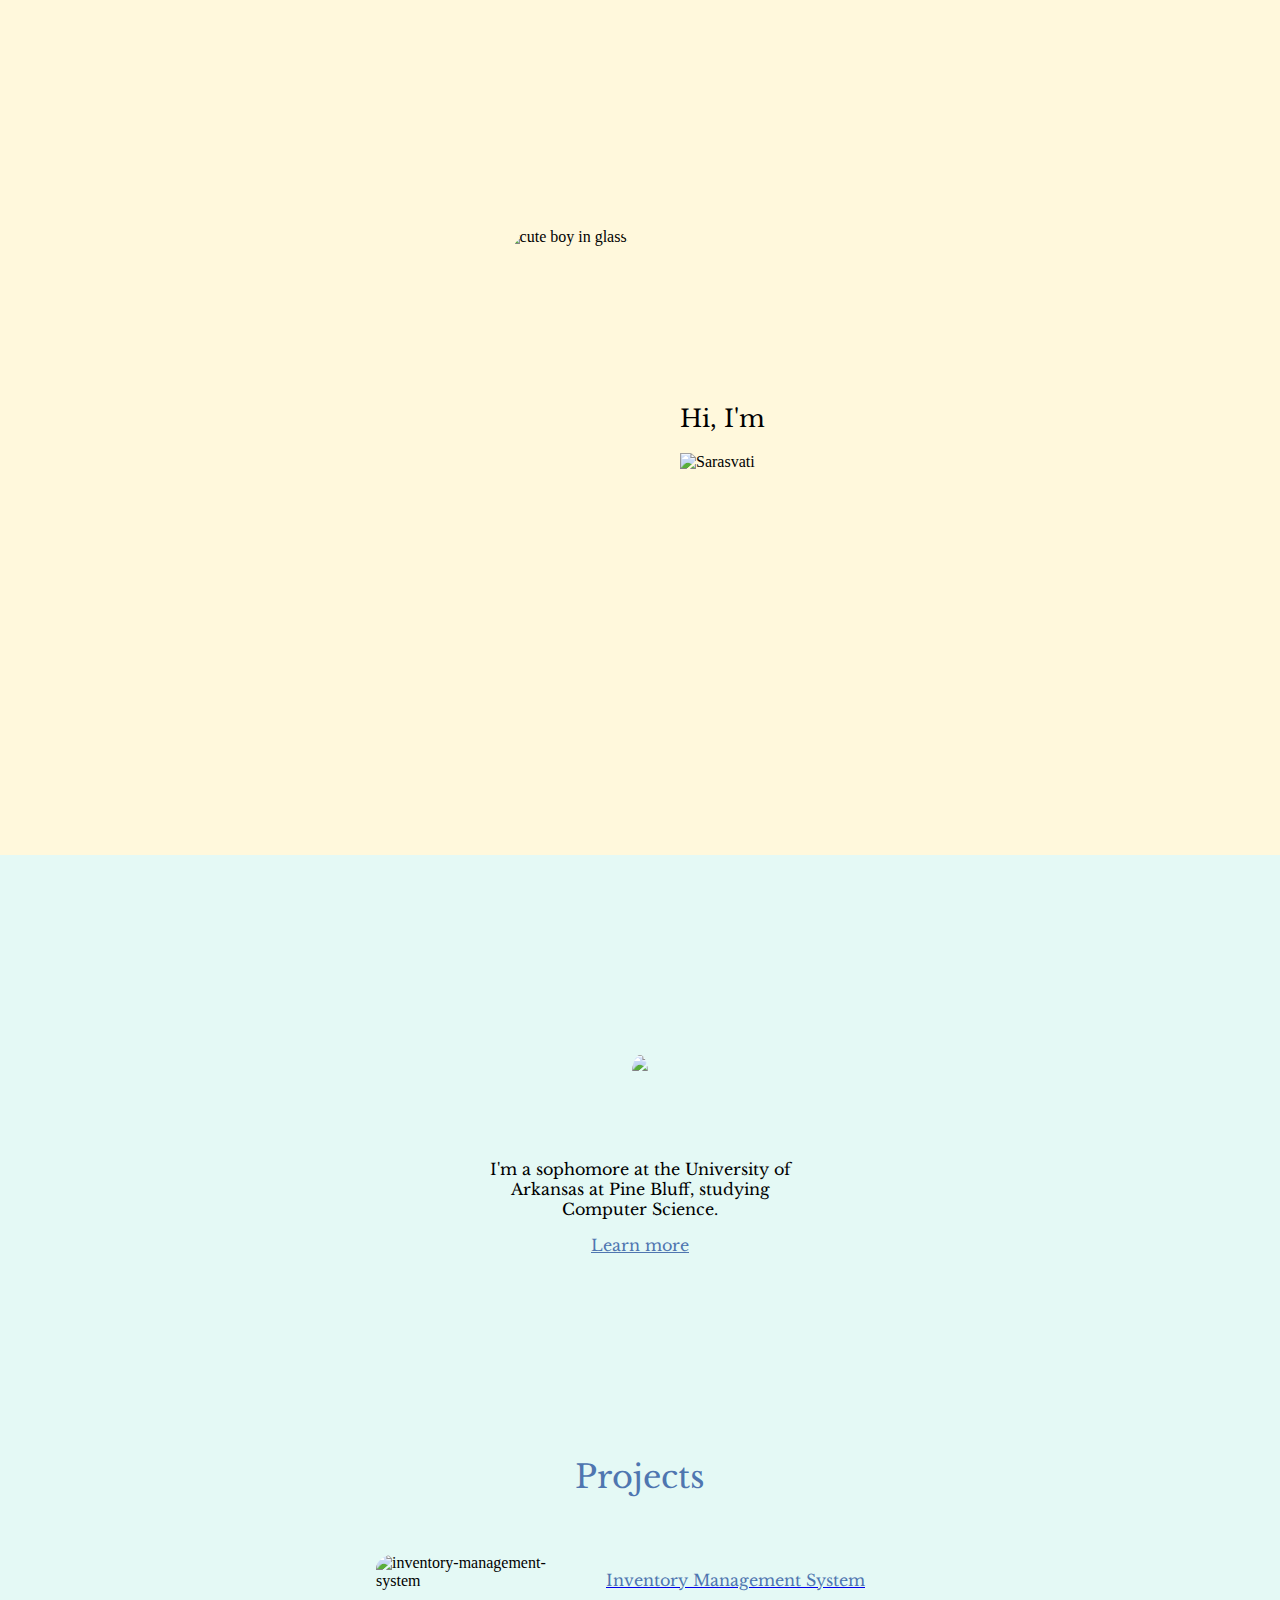
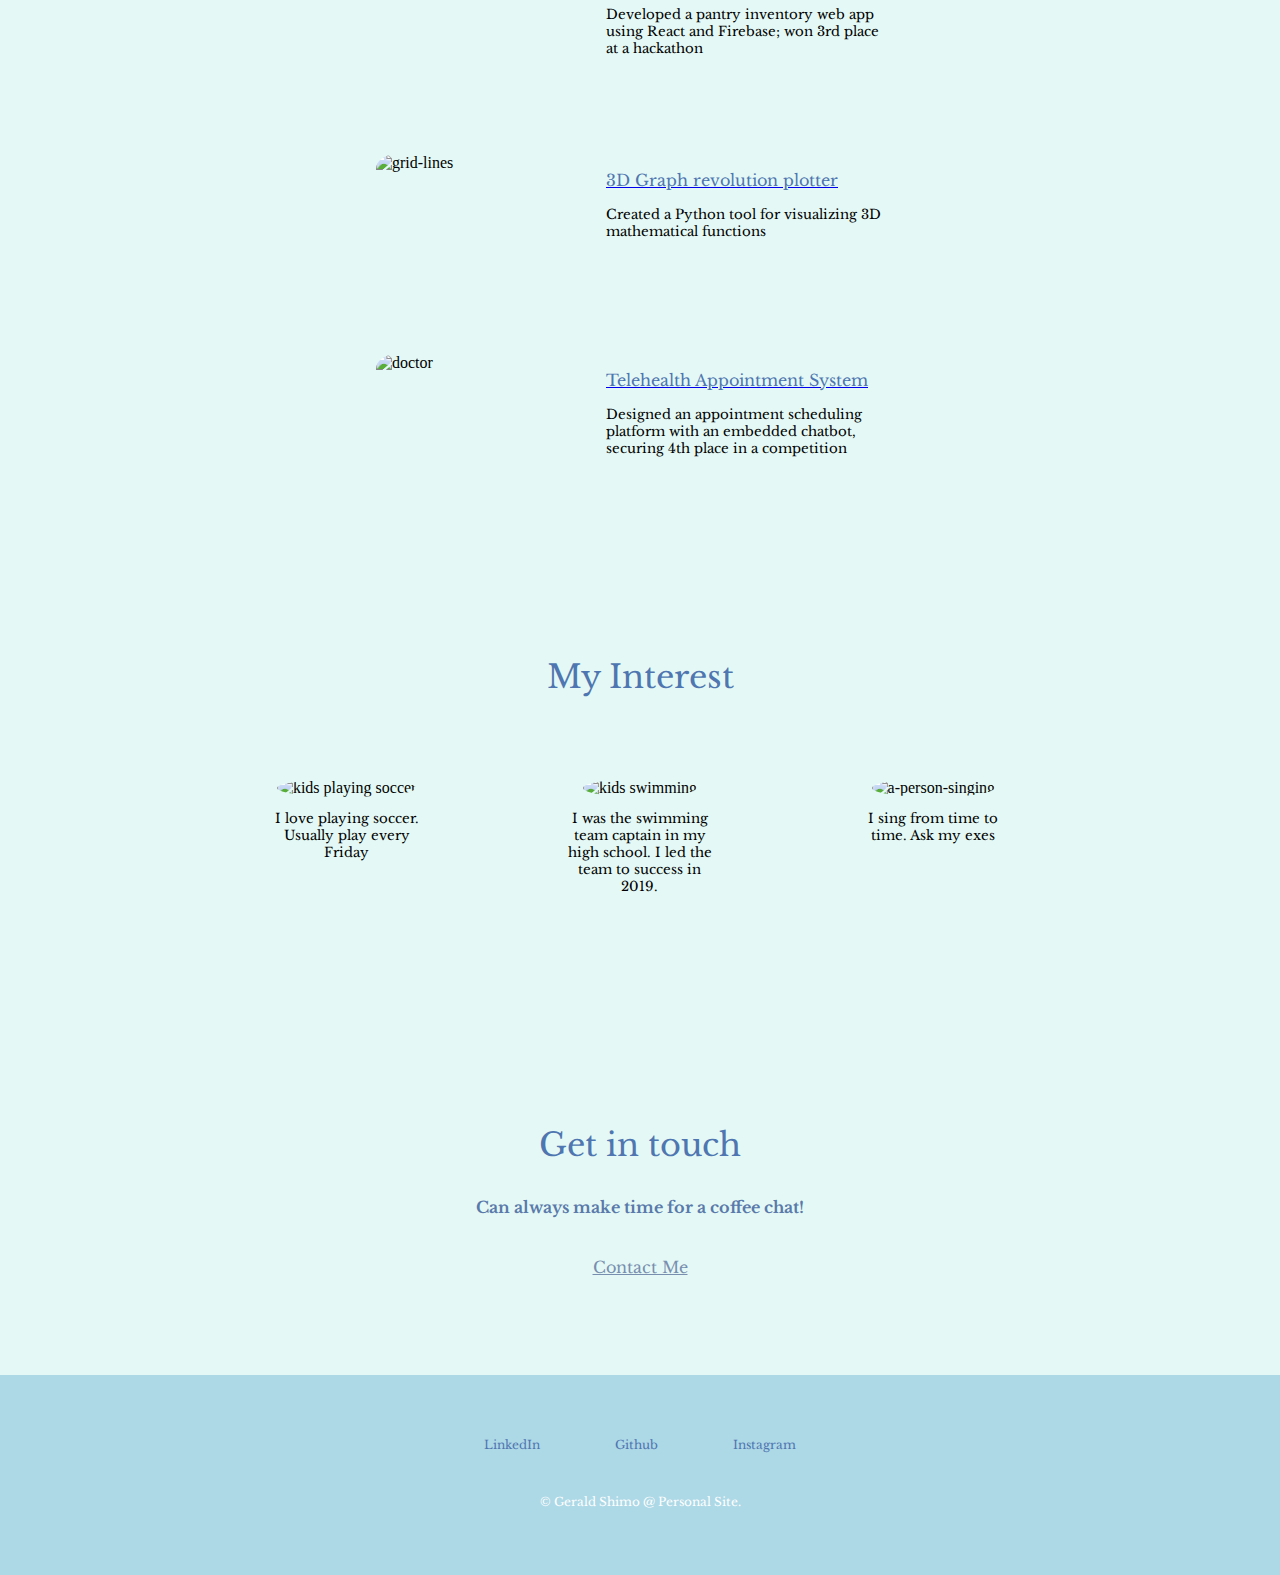
==== index.html @ 8eca2f7e "first commit" ====
<!DOCTYPE html>
<html lang="en">
  <head>
    <meta charset="UTF-8" />
    <meta name="viewport" content="width=device-width, initial-scale=1.0" />
    <title>Gerald Shimo Personal Site</title>
    <link rel="stylesheet" href="./style.css" />
    <link rel="preconnect" href="https://fonts.googleapis.com" />
    <link rel="preconnect" href="https://fonts.gstatic.com" crossorigin />
    <link
      href="https://fonts.googleapis.com/css2?family=Libre+Baskerville:ital,wght@0,400;0,700;1,400&family=Tajawal:wght@200;300;400;500;700;800;900&display=swap"
      rel="stylesheet"
    />
  </head>
  <body>
    <section id="title">
      <div class="title-container">
        <div class="image-div">
          <img
            class="image"
            src="./images/lab-photot.jpeg"
            alt="cute boy in glasses"
            height="400"
          />
        </div>
        <div class="intro-div">
          <ul class="intro-list">
            <h2 class="libre-baskerville-regular">Hi, I'm</h2>
            <img
              src="https://see.fontimg.com/api/rf5/9Y4w5/YjVhNWNkMDQ3OTE2NDg5ZTlkY2MzYjE3ZjZjNmVkZjIudHRm/R2VyYWxk/sarasvati.png?r=fs&amp;h=130&amp;w=2000&amp;fg=000000&amp;bg=FFFFFF&amp;tb=1&amp;s=65"
              data-ratio="1"
              alt="Sarasvati"
              class="v-lazy-image"
              style="height: 65px"
            />
          </ul>
        </div>
      </div>
    </section>

    <section id="resume">
      <!-- link to capstone project: resume -->
      <div class="resume-intro-div">
        <img
          src="./images/smiley.jpeg"
          height="200"
          style="border-radius: 50%"
        />
        <p class="resume-intro libre-baskerville-regular">
          I'm a sophomore at the University of Arkansas at Pine Bluff, studying
          Computer Science.
        </p>
        <a
          class="libre-baskerville-regular"
          href="./resume-page/resume.html"
          style="color: #4f76b0"
          >Learn more</a
        >
      </div>
    </section>

    <section id="projects">
      <!--  make them a row -->
      <!-- try to immitate your first website -->
      <div class="projects-p-div">
        <p class="libre-baskerville-regular projects-p">Projects</p>
      </div>
      <div class="projects-container">
        <div class="project">
          <div class="project-image-div">
            <img
              class="project-image"
              src="https://media.istockphoto.com/id/1484852942/photo/smart-warehouse-inventory-management-system-concept.jpg?s=612x612&w=0&k=20&c=q5hzpG2i4A7iVLT7sseXdKIsVxClkLJrUlLsZJNIGMs="
              alt="inventory-management-system"
              height="150"
              width="200"
            />
          </div>
          <div>
            <a href="https://inventory-management-app-iota.vercel.app/"
              ><p class="libre-baskerville-regular projects-paragraph">
                Inventory Management System
              </p></a
            >
            <p class="libre-baskerville-regular projects-paragraph-inner">
              Developed a pantry inventory web app using React and Firebase; won
              3rd place at a hackathon
            </p>
          </div>
        </div>
        <div class="project">
          <div class="project-image-div">
            <img
              class="project-image"
              src="https://media.istockphoto.com/id/1098260598/photo/curved-blue-background.jpg?s=612x612&w=0&k=20&c=O7VfqjcVqoGDWXg23YvKlJWZTlQE-Oqxfoy3becrvxk="
              alt="grid-lines"
              height="150"
              width="200"
            />
          </div>
          <div>
            <a
              href="https://github.com/Gerald450/Solid-of-revolution-generator/blob/main/Solid%20of%20revolution%20visualizer.py"
              ><p class="libre-baskerville-regular projects-paragraph">
                3D Graph revolution plotter
              </p></a
            >
            <p class="libre-baskerville-regular projects-paragraph-inner">
              Created a Python tool for visualizing 3D mathematical functions
            </p>
          </div>
        </div>
        <div class="project">
          <div class="project-image-div">
            <img
              class="project-image"
              src="https://production-tcf.imgix.net/app/uploads/2023/07/11112825/telehealth_tara-01.png"
              alt="doctor"
              height="150"
              width="200"
            />
          </div>
          <div>
            <a href="https://kyle-muchipi.github.io/Telehealth/"
              ><p class="libre-baskerville-regular projects-paragraph">
                Telehealth Appointment System
              </p></a
            >
            <p class="libre-baskerville-regular projects-paragraph-inner">
              Designed an appointment scheduling platform with an embedded
              chatbot, securing 4th place in a competition
            </p>
          </div>
        </div>
      </div>
    </section>

    <section id="about-me">
      <!-- play soccer and stuff -->
      <div class="about-paragraph-div">
        <p class="libre-baskerville-regular about-paragraph">My Interest</p>
      </div>

      <div class="about-container">
        <div class="inside-about-div">
          <div>
            <img
              class="about-image"
              src="https://img.freepik.com/premium-photo/happy-children-playing-soccer-with-football-blue-background_35669-479.jpg"
              alt="kids playing soccer"
              height="150"
              width="150"
            />
          </div>
          <div class="inside-about-paragraph-div">
            <p class="libre-baskerville-regular inside-about-paragraph">
              I love playing soccer. Usually play every Friday
            </p>
          </div>
        </div>
        <div class="inside-about-div">
          <div>
            <img
              class="about-image"
              src="https://media.istockphoto.com/id/1163979572/vector/kids-swimming.jpg?s=612x612&w=0&k=20&c=lewoK9HuMhtIR3TK5PSCqNa7n4kq1NKzpgWi64SJ-pM="
              alt="kids swimming"
              height="150"
              width="150"
            />
          </div>
          <div class="inside-about-paragraph-div">
            <p class="libre-baskerville-regular inside-about-paragraph">
              I was the swimming team captain in my high school. I led the team
              to success in 2019.
            </p>
          </div>
        </div>
        <div class="inside-about-div">
          <div>
            <img
              class="about-image"
              src="https://images.pexels.com/photos/15777800/pexels-photo-15777800.jpeg?cs=srgb&dl=pexels-confinedriley-15777800.jpg&fm=jpg"
              alt="a-person-singing"
              height="150"
              width="150"
            />
          </div>
          <div class="inside-about-paragraph-div">
            <p class="libre-baskerville-regular inside-about-paragraph">
              I sing from time to time. Ask my exes
            </p>
          </div>
        </div>
      </div>
    </section>

    <section id="contact-me">
      <div class="contact-me-div">
        <p class="libre-baskerville-regular contact-me-p1">Get in touch</p>
      </div>

      <div class="contact-me-div">
        <p class="libre-baskerville-regular contact-me-p2">
          Can always make time for a coffee chat!
        </p>
      </div>

      <div class="contact-me-div">
        <p class="libre-baskerville-regular">
          <a href="./resume-page/Contact-me.html" style="color: #798fb0"
            >Contact Me</a
          >
        </p>
      </div>
    </section>

    <footer>
      <div class="footer-cantainer">
        <div class="links linkedin">
          <p class="libre-baskerville-regular footer-text">
            <a class="anchor" href="https://www.linkedin.com/in/gerald-shimo"
              >LinkedIn</a
            >
          </p>
        </div>
        <div class="links github">
          <p class="libre-baskerville-regular footer-text">
            <a class="anchor" href="https://github.com/Gerald450">Github</a>
          </p>
        </div>
        <div class="links instagram">
          <p class="libre-baskerville-regular footer-text">
            <a class="anchor" href="https://www.instagram.com/gerald_.s/"
              >Instagram</a
            >
          </p>
        </div>
      </div>

      <div class="last-div">
        <p class="libre-baskerville-regular last-text">
          © Gerald Shimo @ Personal Site.
        </p>
      </div>
    </footer>
  </body>
</html>
---- style.css ----
body {
  margin: 0;
}

#title {
  background-color: cornsilk;
  background-image: url("https://media.istockphoto.com/id/1148345171/vector/blue-dots-vector-background.jpg?s=612x612&w=0&k=20&c=I4xIlnj00URYw7y8M4cqt0nxjg2gYMG394TBUYq4zZU=");
  background-position: center;
  background-size: cover;
}

.intro-list {
  list-style-type: none;
}

.title-container {
  display: grid;
  grid-template-columns: 1fr 1fr;
  height: 95vh;
  width: 100%;
}

.image-div {
  display: flex;
  align-items: center;
  justify-content: right;
}
.image {
  border-radius: 20%;
}
h1 {
  font-size: xx-large;
  margin-bottom: 0px;
  margin-top: 0px;
  padding-top: 20px;
}

.intro-div {
  display: flex;
  text-align: left;
  align-items: center;
}
.Welcome {
  text-align: center;
  margin: 0px 0px 0px 0px;
}

li {
  font-size: 25pt;
  font-family: serif;
}

.resume-intro {
  width: 25%;
  padding-top: 50px;
}

.libre-baskerville-regular {
  font-family: "Libre Baskerville", serif;
  font-weight: 400;
  font-style: normal;
}

.resume-intro-div {
  text-align: center;
  display: flex;
  flex-direction: column;
  justify-content: center;
  align-items: center;
  height: 200px;
  padding-top: 200px;
}

#resume {
  background-color: #e4f9f5;
  height: 570px;
}

#projects {
  height: 800px;
  background-color: #e4f9f5;
}

.projects-container {
  display: grid;
  grid-template-rows: 1fr 1fr 1fr;
  gap: 50px;
  padding-top: 25px;
  height: 500px;
}

/* .project{
    display: flex;
    flex-direction: row;
    justify-content: center;
    align-items: center;
} */

.project {
  display: grid;
  grid-template-columns: 9fr 11fr;
}

.project-image {
  border-radius: 10%;
}

.projects-p-div {
  display: flex;
  justify-content: center;
}

.projects-p {
  font-size: 24pt;
  color: #4f76b0;
}

.project-image-div {
  display: flex;
  justify-content: right;
}

.projects-paragraph {
  padding-left: 30px;
  width: 40%;
  color: #4f76b0;
  
}

.projects-paragraph-inner {
  font-size: 10pt;
  padding-left: 30px;
  width: 40%;
}

#about-me {
  height: 500px;
  background-color: #e4f9f5;
}

.about-paragraph-div {
  display: flex;
  justify-content: center;
}

.about-paragraph {
  font-size: 24pt;
  color: #4f76b0;
}

.about-container {
  display: grid;
  grid-template-columns: 1fr 1fr 1fr;
  width: auto;
  padding-left: 200px;
  padding-right: 200px;
  padding-top: 50px;
}

.about-image {
  border-radius: 50%;
}

.inside-about-div {
  display: flex;
  flex-direction: column;
  align-items: center;
}

.inside-about-paragraph-div{
  text-align: center;
  width: 55%;
}

.inside-about-paragraph{
  font-size: 10pt;
}

#contact-me {
  height: 250px;
  background-color: #e4f9f5;
}

.contact-me-div{
  text-align: center;
}

.contact-me-p1{
  font-size: 24pt;
  /* color:rgb(37, 49, 210); */
  color: #4f76b0;
  margin-top: 0;
}

.contact-me-p2{
  margin-bottom: 40px;
  color: #5a7aab;
  font-weight: bolder;
}

footer{
  background-color: lightblue;
  height: 200px;
}

.footer-cantainer{
  display: flex;
  justify-content: center;
  padding-top: 50px;
}

.footer-text{
  font-size: 9pt;
  color: #4f76b0;
}

.github{
  padding-left: 75px;
  padding-right: 75px;
}

.last-div{
  text-align: center;
}

.last-text{
  font-size: 9pt;
  color: white;
  margin-top: 30px;

}

.anchor{
  color: #4f76b0;
  text-decoration: none;
}
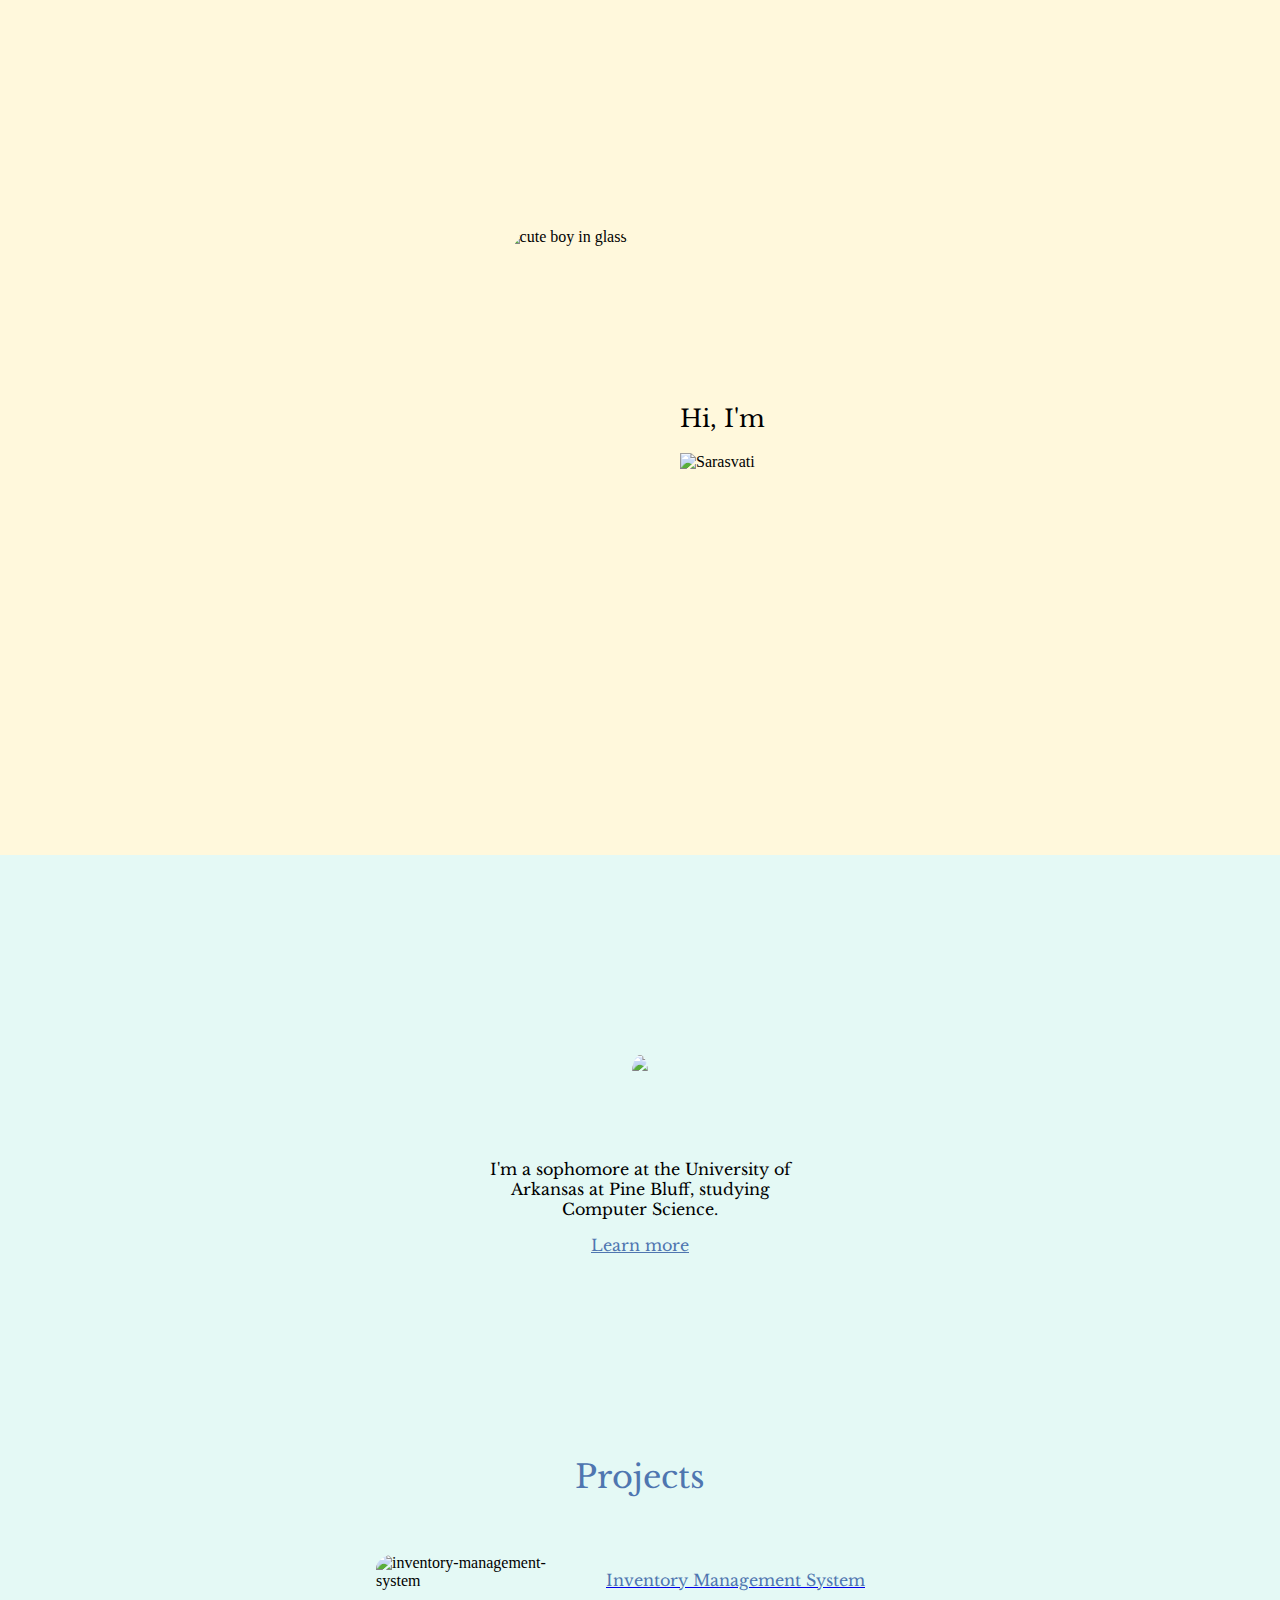
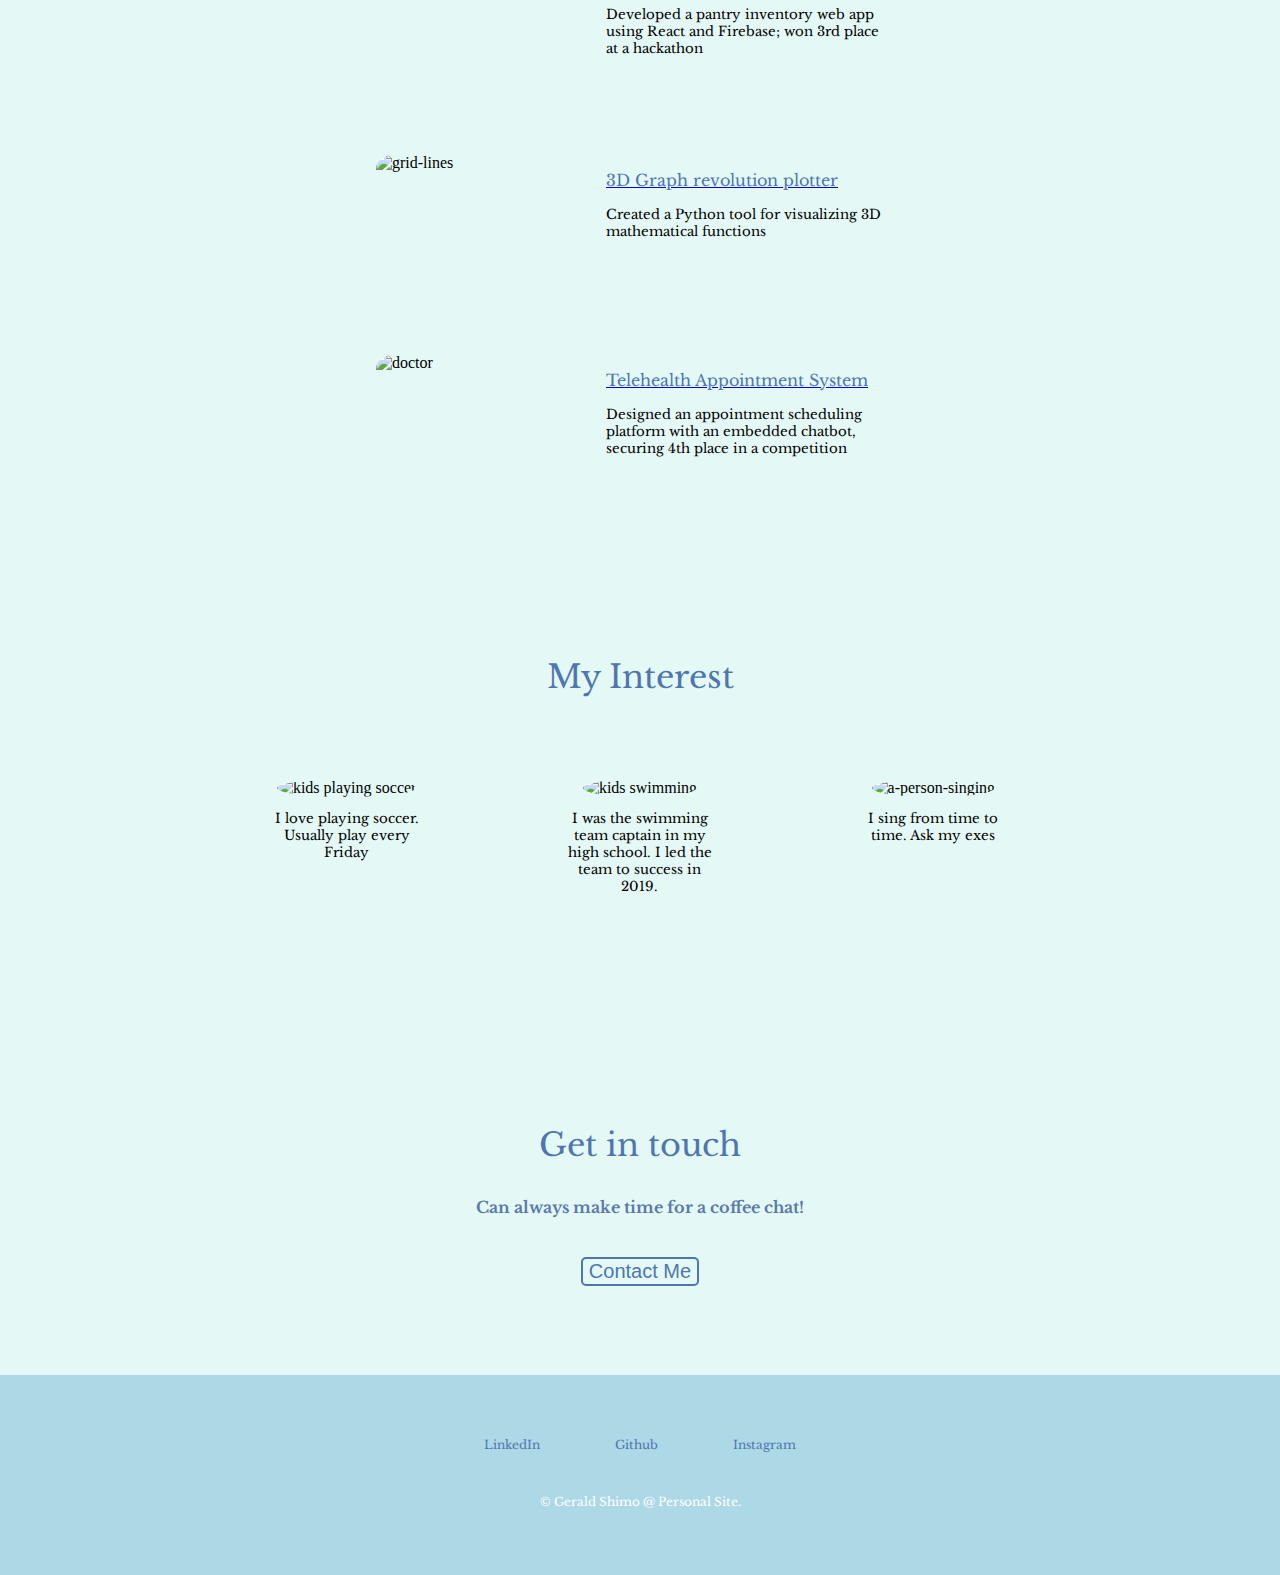
==== commit 522f1565: "Merge pull request #1 from Th3dworld/main" ====
--- a/index.html
+++ b/index.html
@@ -44,7 +44,7 @@
         <img
           src="./images/smiley.jpeg"
           height="200"
-          style="border-radius: 50%"
+          style="border-radius: 100%"
         />
         <p class="resume-intro libre-baskerville-regular">
           I'm a sophomore at the University of Arkansas at Pine Bluff, studying
@@ -52,7 +52,7 @@
         </p>
         <a
           class="libre-baskerville-regular"
-          href="./resume-page/resume.html"
+          href="./resume.html"
           style="color: #4f76b0"
           >Learn more</a
         >
@@ -207,9 +207,8 @@
 
       <div class="contact-me-div">
         <p class="libre-baskerville-regular">
-          <a href="./resume-page/Contact-me.html" style="color: #798fb0"
-            >Contact Me</a
-          >
+          <!-- Matanda's Code -->
+          <button id="contact-button" onclick="window.open('./Contact-me.html', '_self')">Contact Me</button>
         </p>
       </div>
     </section>
--- a/style.css
+++ b/style.css
@@ -234,3 +234,70 @@
   color: #4f76b0;
   text-decoration: none;
 }
+
+#resume-pic{
+  background-color: red;
+  height: 200px;
+  width: 100px;
+}
+
+/*Matanda's code*/
+
+#contact-button{
+  background: none;
+  border: 2px solid #4f76b0;
+  border-radius: 5px;
+  font-size: 15pt;
+  color: #4f76b0;
+}
+
+#contact-button:hover{
+  background: none;
+  background-color: #B8D8D8;
+  border: 2px solid #4f76b0;
+  border-radius: 5px;
+  font-size: 15pt;
+  color:white;
+}
+
+#contact-pg-body{
+  background-color: #e4f9f5;
+  background-image: url("data:image/svg+xml,%3Csvg xmlns='http://www.w3.org/2000/svg' viewBox='0 0 1600 900'%3E%3Cpolygon fill='%23cc0000' points='957 450 539 900 1396 900'/%3E%3Cpolygon fill='%23aa0000' points='957 450 872.9 900 1396 900'/%3E%3Cpolygon fill='%23d6002b' points='-60 900 398 662 816 900'/%3E%3Cpolygon fill='%23b10022' points='337 900 398 662 816 900'/%3E%3Cpolygon fill='%23d9004b' points='1203 546 1552 900 876 900'/%3E%3Cpolygon fill='%23b2003d' points='1203 546 1552 900 1162 900'/%3E%3Cpolygon fill='%23d3006c' points='641 695 886 900 367 900'/%3E%3Cpolygon fill='%23ac0057' points='587 900 641 695 886 900'/%3E%3Cpolygon fill='%23c4008c' points='1710 900 1401 632 1096 900'/%3E%3Cpolygon fill='%239e0071' points='1710 900 1401 632 1365 900'/%3E%3Cpolygon fill='%23aa00aa' points='1210 900 971 687 725 900'/%3E%3Cpolygon fill='%23880088' points='943 900 1210 900 971 687'/%3E%3C/svg%3E");
+  background-attachment: fixed;
+  background-size: cover;
+}
+
+
+
+#contact-info{
+  display: grid;
+  grid-template-rows: 1fr 1fr;
+  gap: 20px;
+
+  justify-items: center;
+}
+
+#details{
+  display: grid;
+  grid-template-columns:1fr 1fr;
+  gap: 50px;
+  justify-items: end;
+}
+
+.contact-meth{
+  display: grid;
+  grid-template-columns: 5ch 20px 1fr;
+  justify-items:end;
+}
+
+#phonevg{
+  height: 15px;
+}
+
+.vgs{
+  padding-top: 2px;
+}
+
+#details{
+  padding-right: 30px;
+}